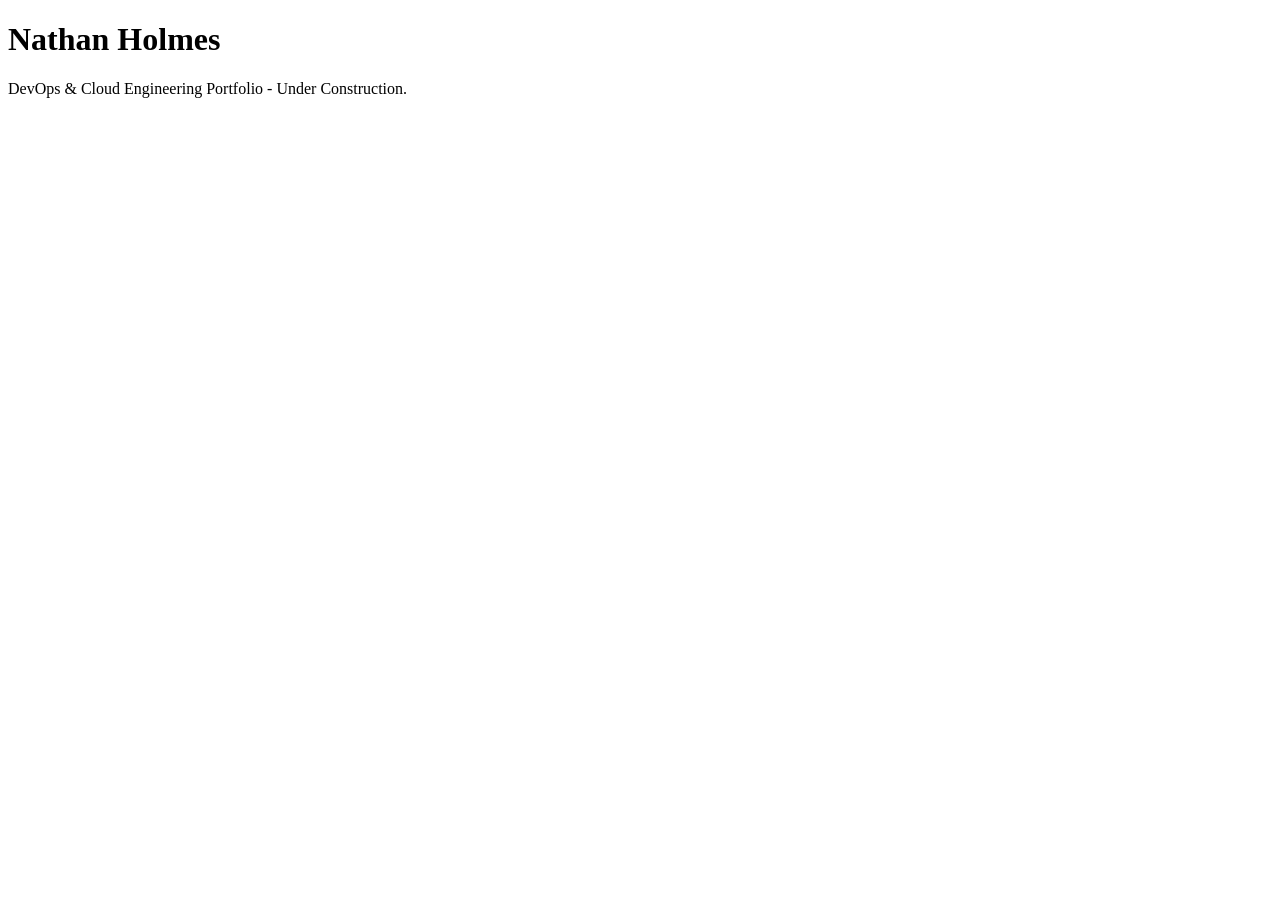
==== index.html @ b51e07c3 "Update index.html Added favicon (snooker ball)" ====
<!DOCTYPE html>
<html lang="en">
<head>
    <meta charset="UTF-8">
    <title>Nathan Holmes | DevOps Portfolio</title>
    <!-- This line tells the browser where your icon is -->
    <link rel="icon" type="image/png" href="favicon.png">
</head>
<body>
    <h1>Nathan Holmes</h1>
    <p>DevOps & Cloud Engineering Portfolio - Under Construction.</p>
</body>
</html>
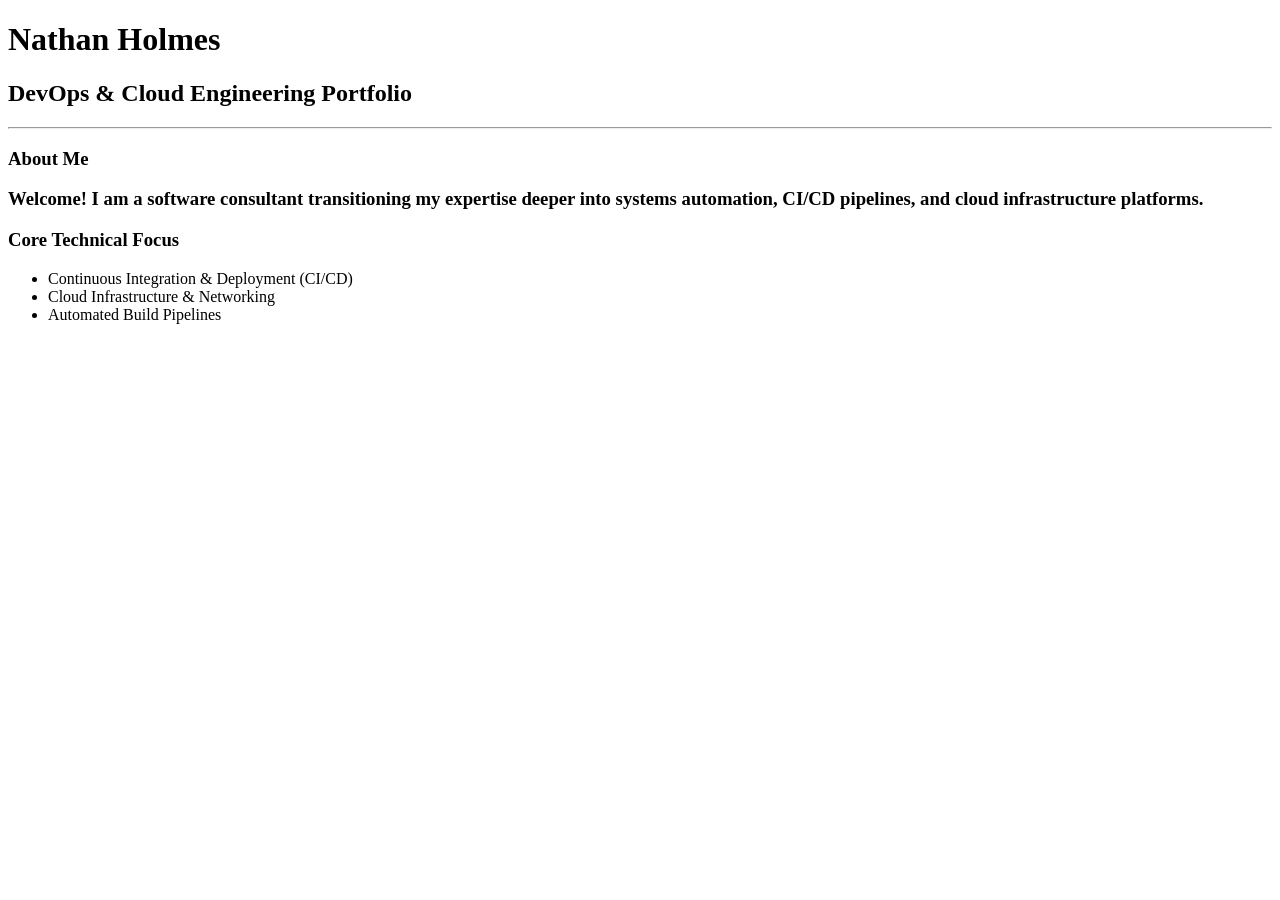
==== commit 6e31c2d3: "Update index.html Testing out new branch with some changes" ====
--- a/index.html
+++ b/index.html
@@ -4,10 +4,20 @@
     <meta charset="UTF-8">
     <title>Nathan Holmes | DevOps Portfolio</title>
     <!-- This line tells the browser where your icon is -->
-    <link rel="icon" type="image/png" href="favicon.png">
+    <link rel="icon" type="image/png" href="faviconNew.png">
 </head>
 <body>
     <h1>Nathan Holmes</h1>
-    <p>DevOps & Cloud Engineering Portfolio - Under Construction.</p>
+    <h2>DevOps & Cloud Engineering Portfolio</h2>
+    <hr>
+    <h3>About Me<h3>
+    <p>Welcome! I am a software consultant transitioning my expertise deeper into systems automation, CI/CD pipelines, and cloud infrastructure platforms.</p>
+        
+    <h3>Core Technical Focus</h3>
+    <ul>
+        <li>Continuous Integration & Deployment (CI/CD)</li>
+        <li>Cloud Infrastructure & Networking</li>
+        <li>Automated Build Pipelines</li>
+    </ul>
 </body>
 </html>
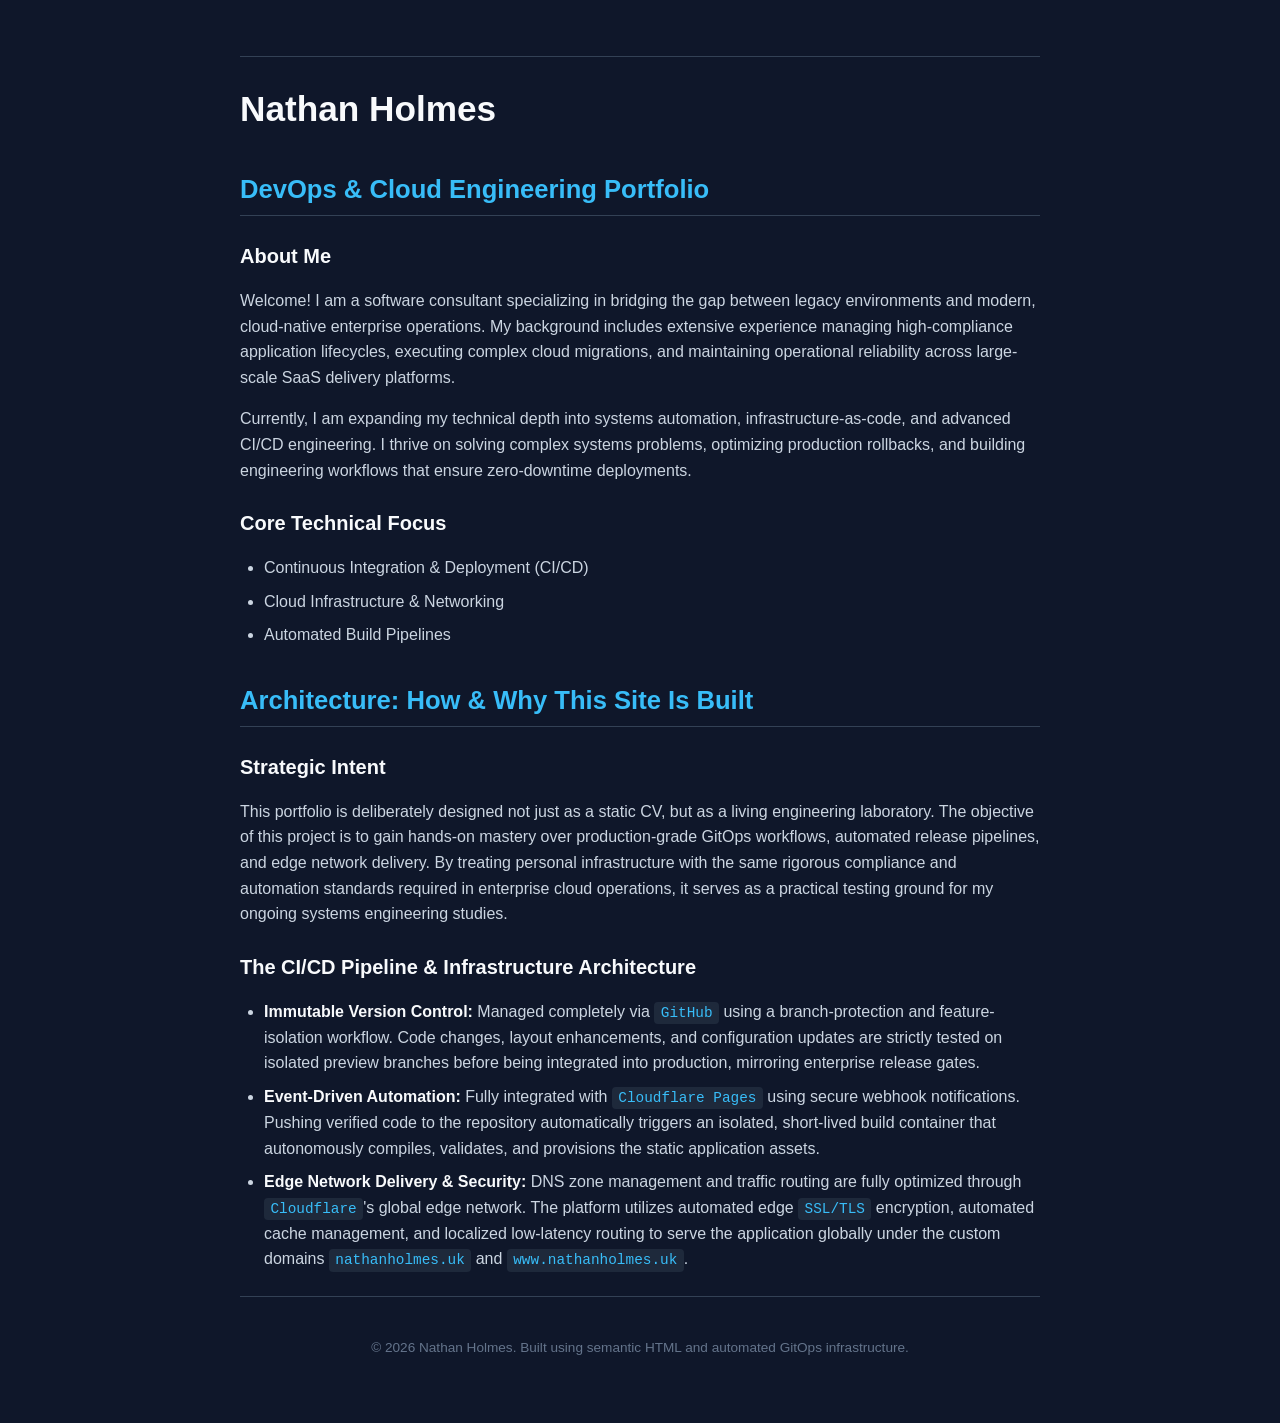
==== commit d44ecc74: "Update index.html" ====
--- a/index.html
+++ b/index.html
@@ -2,22 +2,53 @@
 <html lang="en">
 <head>
     <meta charset="UTF-8">
+    <meta name="viewport" content="width=device-width, initial-scale=1.0">
     <title>Nathan Holmes | DevOps Portfolio</title>
-    <!-- This line tells the browser where your icon is -->
     <link rel="icon" type="image/png" href="faviconNew.png">
+    <link rel="stylesheet" href="style.css">
 </head>
 <body>
-    <h1>Nathan Holmes</h1>
-    <h2>DevOps & Cloud Engineering Portfolio</h2>
-    <hr>
-    <h3>About Me<h3>
-    <p>Welcome! I am a software consultant transitioning my expertise deeper into systems automation, CI/CD pipelines, and cloud infrastructure platforms.</p>
-        
-    <h3>Core Technical Focus</h3>
-    <ul>
-        <li>Continuous Integration & Deployment (CI/CD)</li>
-        <li>Cloud Infrastructure & Networking</li>
-        <li>Automated Build Pipelines</li>
-    </ul>
+    <div class="container">
+<header>
+    <!-- Navigation injected automatically by nav.js -->
+</header>
+<script src="nav.js"></script>
+        <hr>
+
+        <main>
+            <h1>Nathan Holmes</h1>
+            <h2>DevOps & Cloud Engineering Portfolio</h2>
+            
+            <h3>About Me</h3>
+            <p>Welcome! I am a software consultant specializing in bridging the gap between legacy environments and modern, cloud-native enterprise operations. My background includes extensive experience managing high-compliance application lifecycles, executing complex cloud migrations, and maintaining operational reliability across large-scale SaaS delivery platforms.</p>
+            <p>Currently, I am expanding my technical depth into systems automation, infrastructure-as-code, and advanced CI/CD engineering. I thrive on solving complex systems problems, optimizing production rollbacks, and building engineering workflows that ensure zero-downtime deployments.</p>
+           
+            <h3>Core Technical Focus</h3>
+            <ul>
+                <li>Continuous Integration & Deployment (CI/CD)</li>
+                <li>Cloud Infrastructure & Networking</li>
+                <li>Automated Build Pipelines</li>
+            </ul>
+
+           <!-- Expanded Engineering Showcase Section -->
+            <section id="architecture">
+                <h2>Architecture: How & Why This Site Is Built</h2>
+                
+                <h3>Strategic Intent</h3>
+                <p>This portfolio is deliberately designed not just as a static CV, but as a living engineering laboratory. The objective of this project is to gain hands-on mastery over production-grade GitOps workflows, automated release pipelines, and edge network delivery. By treating personal infrastructure with the same rigorous compliance and automation standards required in enterprise cloud operations, it serves as a practical testing ground for my ongoing systems engineering studies.</p>
+                
+                <h3>The CI/CD Pipeline & Infrastructure Architecture</h3>
+            <ul>
+                <li><strong>Immutable Version Control:</strong> Managed completely via <code>GitHub</code> using a branch-protection and feature-isolation workflow. Code changes, layout enhancements, and configuration updates are strictly tested on isolated preview branches before being integrated into production, mirroring enterprise release gates.</li>
+                <li><strong>Event-Driven Automation:</strong> Fully integrated with <code>Cloudflare Pages</code> using secure webhook notifications. Pushing verified code to the repository automatically triggers an isolated, short-lived build container that autonomously compiles, validates, and provisions the static application assets.</li>
+                <li><strong>Edge Network Delivery & Security:</strong> DNS zone management and traffic routing are fully optimized through <code>Cloudflare</code>'s global edge network. The platform utilizes automated edge <code>SSL/TLS</code> encryption, automated cache management, and localized low-latency routing to serve the application globally under the custom domains <code>nathanholmes.uk</code> and <code>www.nathanholmes.uk</code>.</li>
+            </ul>
+            </section>
+        </main>
+        <hr>
+        <footer>
+            <p>&copy; 2026 Nathan Holmes. Built using semantic HTML and automated GitOps infrastructure.</p>
+        </footer>
+    </div>
 </body>
 </html>
--- a/style.css
+++ b/style.css
@@ -0,0 +1,136 @@
+/* Modern Minimalist Dark Theme for Tech/DevOps Portfolio */
+:root {
+    --bg-color: #0f172a;       /* Deep Slate Blue/Gray */
+    --text-color: #cbd5e1;     /* Muted Silver/White */
+    --heading-color: #f8fafc;  /* Bright White */
+    --accent-color: #38bdf8;   /* Cloud Blue */
+    --accent-hover: #0ea5e9;   /* Darker Blue on Hover */
+    --border-color: #334155;   /* Subtle divider color */
+    --max-width: 800px;
+}
+
+* {
+    box-sizing: border-box;
+}
+
+body {
+    background-color: var(--bg-color);
+    color: var(--text-color);
+    font-family: -apple-system, BlinkMacSystemFont, "Segoe UI", Roboto, Helvetica, Arial, sans-serif;
+    line-height: 1.6;
+    margin: 0;
+    padding: 2rem 1rem;
+}
+
+/* Page Layout Container */
+.container {
+    max-width: var(--max-width);
+    margin: 0 auto;
+}
+
+/* Header & Navigation Styling */
+header nav {
+    padding: 0.5rem 0;
+    font-size: 1.1rem;
+}
+
+header nav a {
+    color: var(--text-color);
+    text-decoration: none;
+    font-weight: 500;
+    padding: 0 0.25rem;
+    transition: color 0.2s ease;
+}
+
+header nav a:hover {
+    color: var(--accent-color);
+}
+
+/* Headings */
+h1, h2, h3, h4 {
+    color: var(--heading-color);
+    font-weight: 600;
+    margin-top: 1.5rem;
+    margin-bottom: 0.5rem;
+}
+
+h1 { font-size: 2.2rem; margin-top: 0; }
+h2 { font-size: 1.6rem; color: var(--accent-color); border-bottom: 1px solid var(--border-color); padding-bottom: 0.3rem; margin-top: 2rem;}
+h3 { font-size: 1.25rem; }
+h4 { font-size: 1.1rem; color: #94a3b8; margin-bottom: 0.25rem; }
+
+/* Links */
+a {
+    color: var(--accent-color);
+    text-decoration: none;
+    transition: color 0.2s ease;
+}
+
+a:hover {
+    color: var(--accent-hover);
+    text-decoration: underline;
+}
+
+/* Lists and Lists Items */
+ul {
+    padding-left: 1.5rem;
+    margin-bottom: 1.5rem;
+}
+
+li {
+    margin-bottom: 0.5rem;
+}
+
+li strong {
+    color: var(--heading-color);
+}
+
+/* Clean up legacy <hr> lines into elegant borders */
+hr {
+    border: 0;
+    height: 1px;
+    background-color: var(--border-color);
+    margin: 1.5rem 0;
+}
+
+/* Resume Specific Styling */
+article {
+    margin-bottom: 2rem;
+}
+
+em {
+    color: #94a3b8;
+    font-style: normal;
+}
+/* Footer Customization */
+footer {
+    padding: 1rem 0 2rem 0;
+    text-align: center;
+}
+
+footer p {
+    font-size: 0.85rem;
+    color: #64748b; /* Muted gray text */
+    margin: 0;
+}
+/* Smooth Navigation Links */
+nav a {
+    color: #38bdf8; /* Sleek sky blue for links */
+    text-decoration: none;
+    transition: color 0.2s ease-in-out;
+}
+
+nav a:hover {
+    color: #60a5fa; /* Changes to a lighter blue on hover */
+    text-underline-offset: 4px;
+    text-decoration: underline;
+}
+/* Inline Code Keywords */
+code {
+    font-family: 'Courier New', Courier, monospace;
+    background-color: #1e293b; /* Slightly lighter slate background than your main dark page */
+    color: #38bdf8;            /* That same sleek sky blue to match your links */
+    padding: 0.2rem 0.4rem;    /* Tiny bit of breathing room around the word */
+    border-radius: 4px;        /* Soft rounded corners */
+    font-size: 0.9em;          /* Scales perfectly with your regular paragraph size */
+}
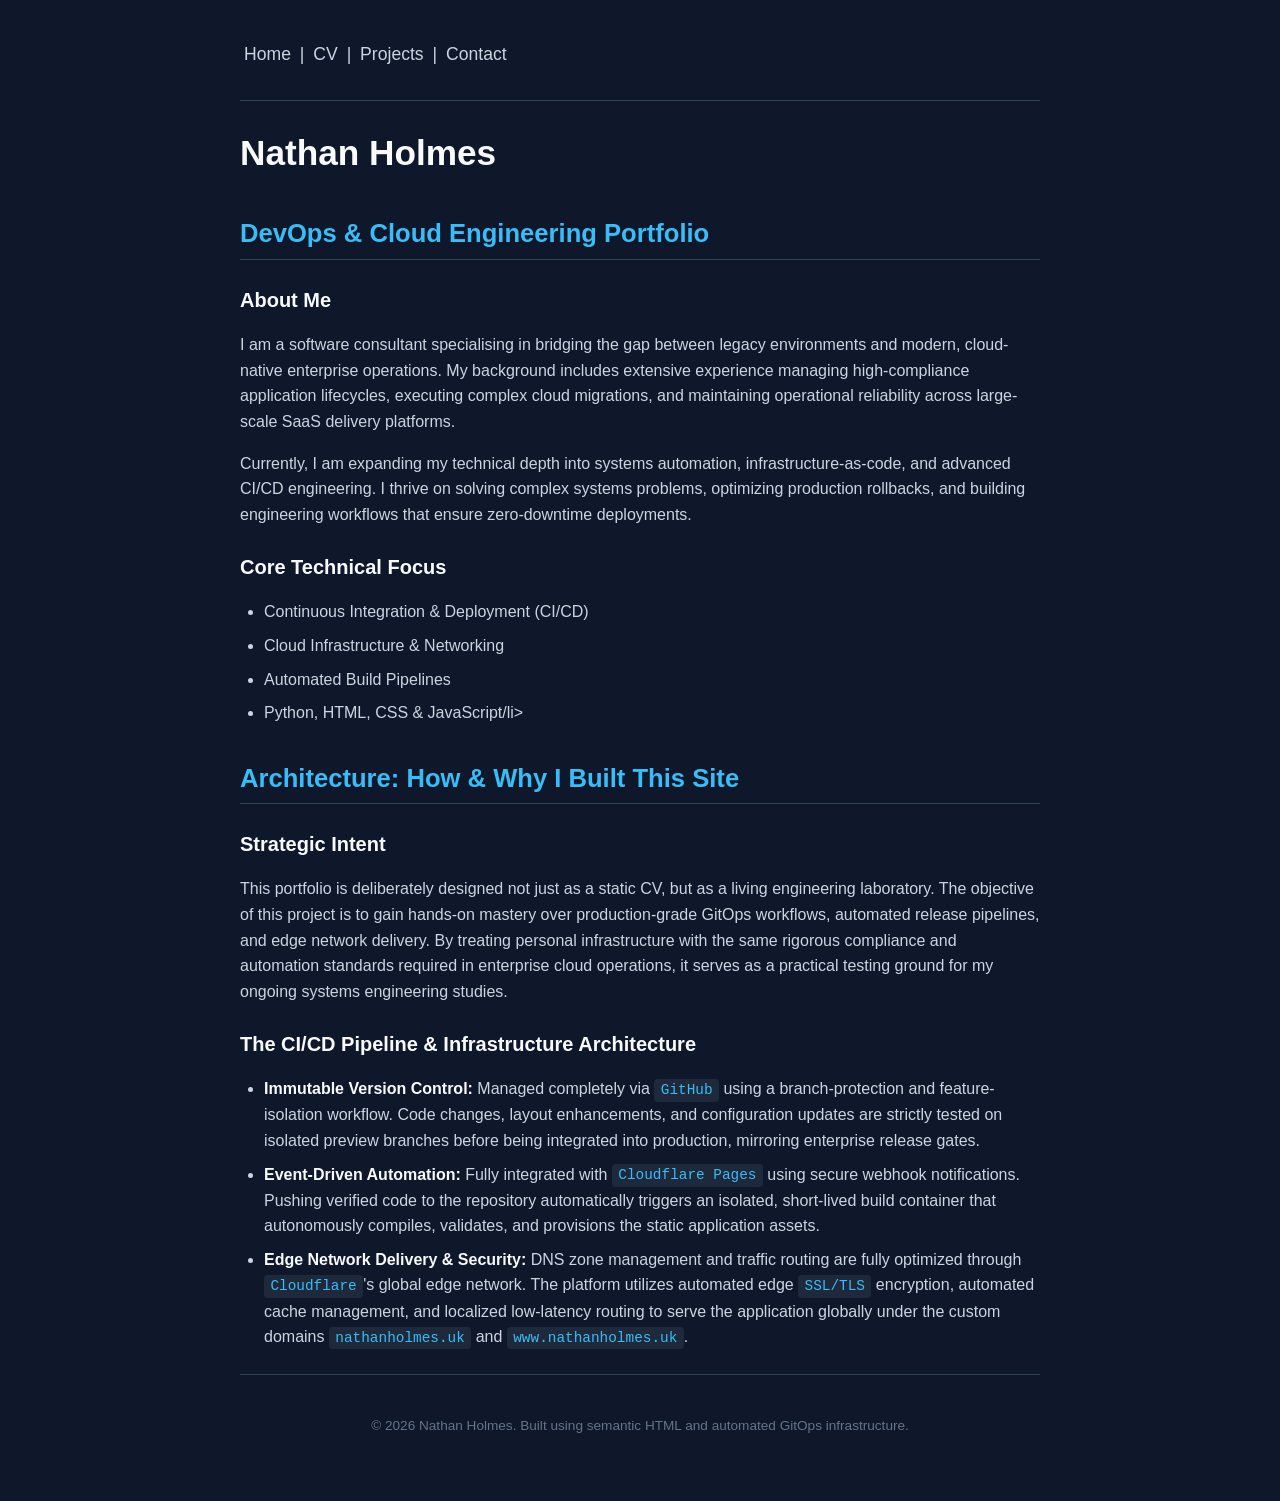
==== commit 5222bd06: "Changes to about me, projects & to incude the rugby timer" ====
--- a/index.html
+++ b/index.html
@@ -3,8 +3,8 @@
 <head>
     <meta charset="UTF-8">
     <meta name="viewport" content="width=device-width, initial-scale=1.0">
-    <title>Nathan Holmes | DevOps Portfolio</title>
-    <link rel="icon" type="image/png" href="faviconNew.png">
+    <title>NH | Home</title>
+    <link rel="icon" type="image/png" href="favicon.png">
     <link rel="stylesheet" href="style.css">
 </head>
 <body>
@@ -20,7 +20,7 @@
             <h2>DevOps & Cloud Engineering Portfolio</h2>
             
             <h3>About Me</h3>
-            <p>Welcome! I am a software consultant specializing in bridging the gap between legacy environments and modern, cloud-native enterprise operations. My background includes extensive experience managing high-compliance application lifecycles, executing complex cloud migrations, and maintaining operational reliability across large-scale SaaS delivery platforms.</p>
+            <p>I am a software consultant specialising in bridging the gap between legacy environments and modern, cloud-native enterprise operations. My background includes extensive experience managing high-compliance application lifecycles, executing complex cloud migrations, and maintaining operational reliability across large-scale SaaS delivery platforms.</p>
             <p>Currently, I am expanding my technical depth into systems automation, infrastructure-as-code, and advanced CI/CD engineering. I thrive on solving complex systems problems, optimizing production rollbacks, and building engineering workflows that ensure zero-downtime deployments.</p>
            
             <h3>Core Technical Focus</h3>
@@ -28,11 +28,12 @@
                 <li>Continuous Integration & Deployment (CI/CD)</li>
                 <li>Cloud Infrastructure & Networking</li>
                 <li>Automated Build Pipelines</li>
+                <li>Python, HTML, CSS & JavaScript/li>
             </ul>
 
            <!-- Expanded Engineering Showcase Section -->
             <section id="architecture">
-                <h2>Architecture: How & Why This Site Is Built</h2>
+                <h2>Architecture: How & Why I Built This Site</h2>
                 
                 <h3>Strategic Intent</h3>
                 <p>This portfolio is deliberately designed not just as a static CV, but as a living engineering laboratory. The objective of this project is to gain hands-on mastery over production-grade GitOps workflows, automated release pipelines, and edge network delivery. By treating personal infrastructure with the same rigorous compliance and automation standards required in enterprise cloud operations, it serves as a practical testing ground for my ongoing systems engineering studies.</p>
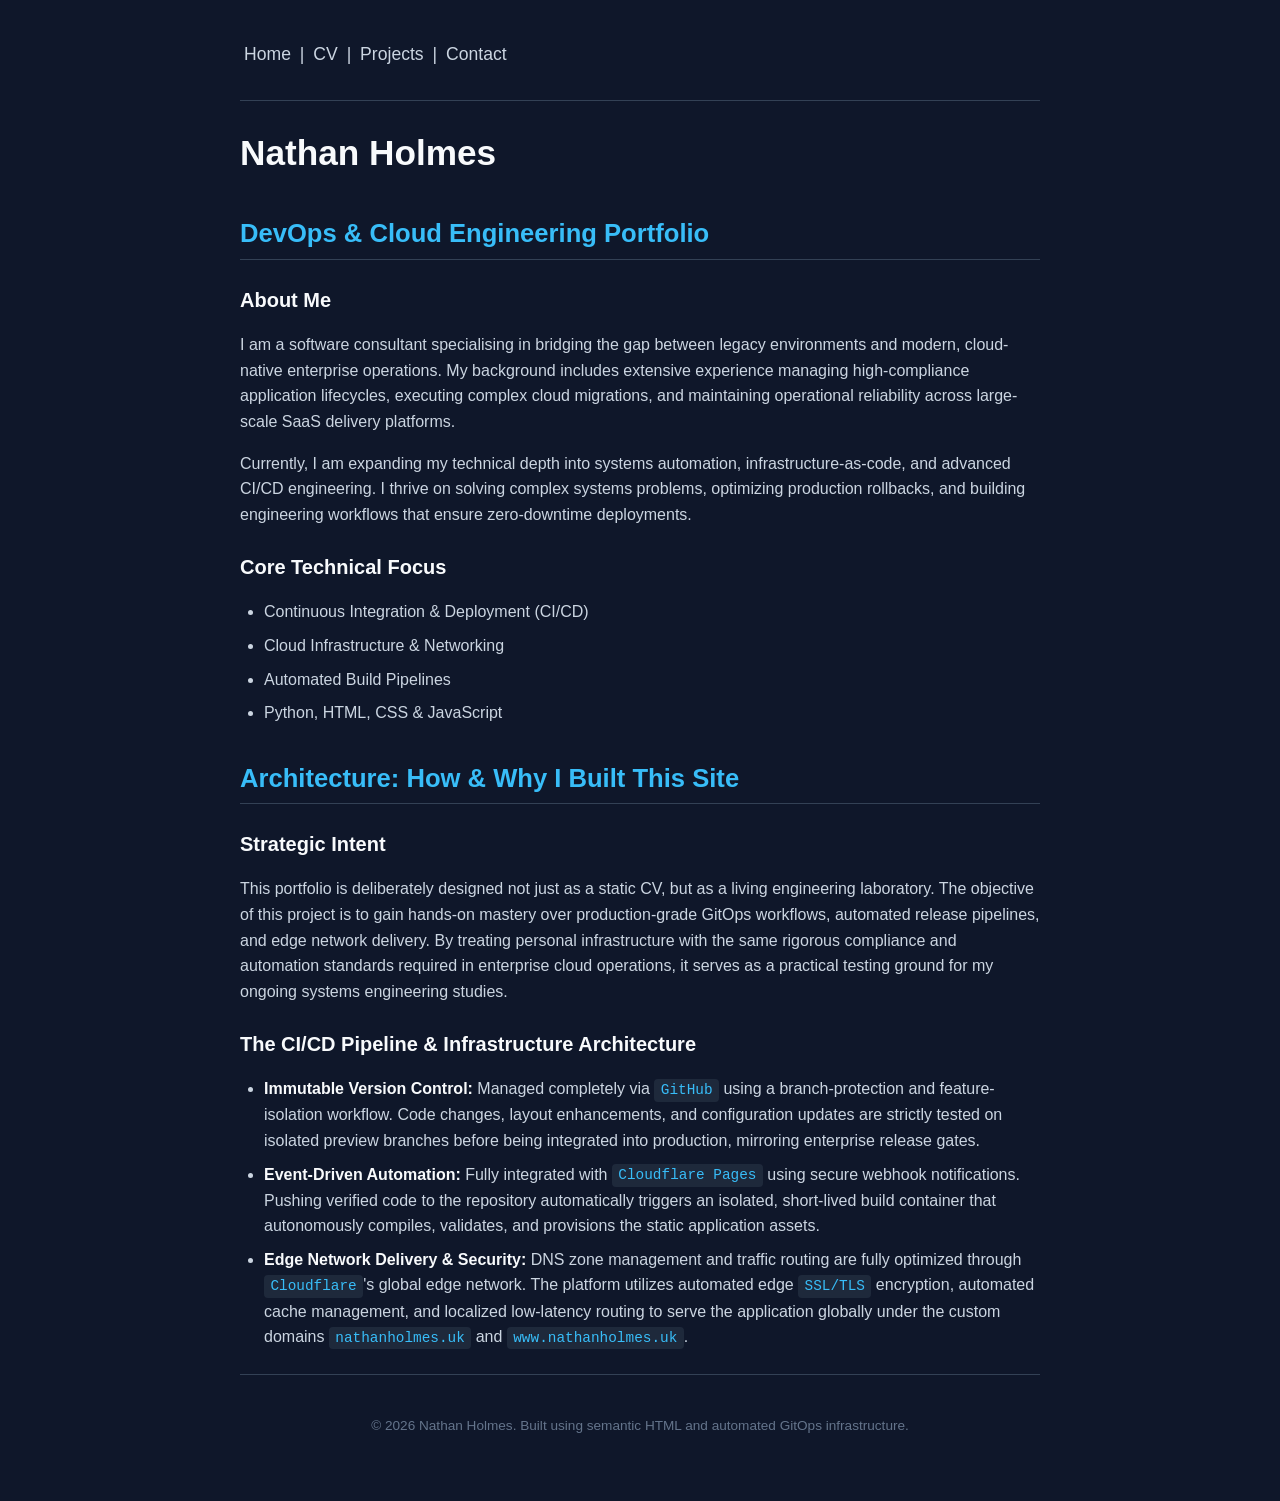
==== commit d8871140: "Typo changes" ====
--- a/index.html
+++ b/index.html
@@ -28,7 +28,7 @@
                 <li>Continuous Integration & Deployment (CI/CD)</li>
                 <li>Cloud Infrastructure & Networking</li>
                 <li>Automated Build Pipelines</li>
-                <li>Python, HTML, CSS & JavaScript/li>
+                <li>Python, HTML, CSS & JavaScript</li>
             </ul>
 
            <!-- Expanded Engineering Showcase Section -->
